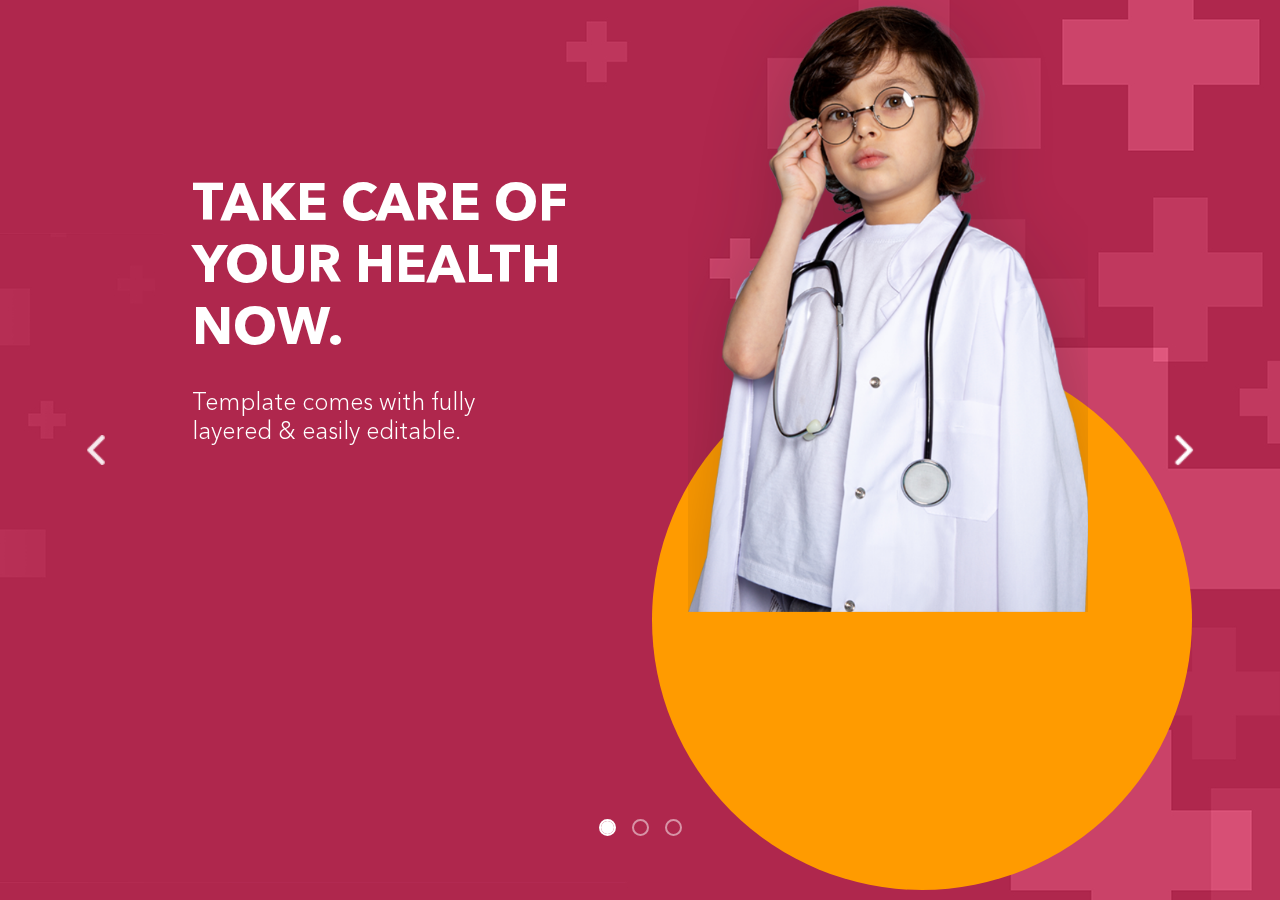
==== index.html @ 5520e16a "medicare" ====
<!DOCTYPE html>
<html lang="zxx">
<head>

    <!-- Meta tags -->
    <meta charset="UTF-8">
    <meta name="viewport" content="width=device-width, initial-scale=1">
    
    <!-- Title -->
    <title>MediCare - Responsive Medical Center Bootstrap Slider</title>
    
    <!-- Stylesheets -->
    <link rel="stylesheet" href="src/assets/css/bootstrap.min.css">
    <link rel="stylesheet" href="src/assets/css/style.css">

    <!-- Google Font -->
    <link href="https://fonts.googleapis.com/css2?family=Montserrat:wght@300,400,600,700&display=swap" rel="stylesheet">
    
</head>
<body>

<div id="myCarousel" class="carousel slide carousel-fade mb-6" data-bs-ride="carousel" data-bs-theme="light">
    <div class="carousel-inner">
        
        <!-- Carousel Item 1 -->
        <div class="carousel-item bg-1 active">
            <div class="container">
                <div class="carousel-caption">
                    <div class="row flex align-items-center">
                        <div class="col-md-6">

                            <!-- Carousel Content -->
                            <div class="fadeUp fade-slow text-start d-none d-md-block">
                                <h4 class="item_name">Take Care of Your Health Now.</h4>
                                <p class="item_info">Template comes with fully layered & easily editable.</p>
                            </div>
                        </div>
                        <div class="col-md-6">

                            <!-- Carousel Image -->
                            <div class="zoomIn">
                                <div class="circle zoomIn"></div>
                            </div>
                            <div class="fadeIn text-right slide-img-1">
                                <img src="src/assets/img/MediCare-Slider-1.png" alt="medicare-1" class="item_img">
                            </div>
                        </div>
                    </div>
                </div>
            </div>
        </div>

        <!-- Carousel Item 2 -->
        <div class="carousel-item bg-2">
            <div class="container">
                <div class="carousel-caption">
                    <div class="row flex align-items-center">
                        <div class="col-md-6">

                            <!-- Carousel Content -->
                            <div class="fadeUp fade-slow text-start d-none d-md-block">
                                <h4 class="item_name">Take Care of Your Health Now.</h4>
                                <p class="item_info">Template comes with fully layered & easily editable.</p>
                            </div>
                        </div>
                        <div class="col-md-6">

                            <!-- Carousel Image -->
                            <div class="zoomIn">
                                <div class="circle"></div>
                            </div>
                            <div class="fadeIn text-right slide-img-2">
                                <img src="src/assets/img/MediCare-Slider-2.png" alt="medicare-2" class="item_img">
                            </div>
                        </div>
                    </div>
                </div>
            </div>
        </div>

        <!-- Carousel Item 3 -->
        <div class="carousel-item bg-3">
            <div class="container">
                <div class="carousel-caption">
                    <div class="row flex align-items-center">
                        <div class="col-md-6">

                            <!-- Carousel Content -->
                            <div class="fadeUp fade-slow text-start d-none d-md-block">
                                <h4 class="item_name">Take Care of Your Health Now.</h4>
                                <p class="item_info">Template comes with fully layered & easily editable.</p>
                            </div>
                        </div>
                        <div class="col-md-6">

                            <!-- Carousel Image -->
                            <div class="zoomIn">
                                <div class="circle"></div>
                            </div>
                            <div class="fadeIn text-right slide-img-3">
                                <img src="src/assets/img/MediCare-Slider-3.png" alt="medicare-3" class="item_img">
                            </div>
                        </div>
                    </div>
                </div>
            </div>
        </div>
    </div>

    <!-- Carousel Control Left -->
    <button class="carousel-control-prev" type="button" data-bs-target="#myCarousel" data-bs-slide="prev">
        <img src="src/assets/img/left-arrow.png" alt="control-prev">
    </button>

    <!-- Carousel Control Right -->
    <button class="carousel-control-next" type="button" data-bs-target="#myCarousel" data-bs-slide="next">
        <img src="src/assets/img/right-arrow.png" alt="control-next">
    </button>


    <!-- Carousel Indicators -->
    <div class="carousel-indicators">

        <!-- Carousel Indicator 1 -->
        <button type="button" data-bs-target="#myCarousel" data-bs-slide-to="0" class="active" aria-current="true" aria-label="Slide 1"></button>

        <!-- Carousel Indicator 2 -->
        <button type="button" data-bs-target="#myCarousel" data-bs-slide-to="1" aria-label="Slide 2"></button>

        <!-- Carousel Indicator 3 -->
        <button type="button" data-bs-target="#myCarousel" data-bs-slide-to="2" aria-label="Slide 3"></button>
    </div>
</div>

<!-- JavaScript -->
<script src="src/assets/js/bootstrap.bundle.min.js"></script>

</body>
</html>
---- src/assets/css/style.css ----
/* 
    Template Name: MediCare
    Template URI: https://medicare.netlify.app/
    Author: Alissio
    File Description: Main Css file of the template
	Version: 1.0.0
*/

/*-----------------------------------------------------------------------------------

    CSS INDEX
    ===================

    1. - FONTS

    2. - Global

    3. - CUSTOMIZE THE CAROUSEL

    4. - RESPONSIVE

-----------------------------------------------------------------------------------*/



/* 1. - FONTS
-------------------------------------------------- */

@font-face {
    font-family: 'AvenirNext';
    src: url('../fonts/AvenirNext-Light/AvenirNext-Light.eot');
    src: url('../fonts/AvenirNext-Light/AvenirNext-Light.eot?#iefix') format('embedded-opentype'),
        url('../fonts/AvenirNext-Light/AvenirNext-Light.woff2') format('woff2'),
        url('../fonts/AvenirNext-Light/AvenirNext-Light.woff') format('woff'),
        url('../fonts/AvenirNext-Light/AvenirNext-Light.ttf') format('truetype'),
        url('../fonts/AvenirNext-Light/AvenirNext-Light.svg#AvenirNext-Light') format('svg');
    font-weight: 300;
    font-style: normal;
    font-display: swap;
}

@font-face {
    font-family: 'AvenirNext';
    src: url('../fonts/AvenirNext-Regular/AvenirNext-Regular.eot');
    src: url('../fonts/AvenirNext-Regular/AvenirNext-Regular.eot?#iefix') format('embedded-opentype'),
        url('../fonts/AvenirNext-Regular/AvenirNext-Regular.woff2') format('woff2'),
        url('../fonts/AvenirNext-Regular/AvenirNext-Regular.woff') format('woff'),
        url('../fonts/AvenirNext-Regular/AvenirNext-Regular.ttf') format('truetype'),
        url('../fonts/AvenirNext-Regular/AvenirNext-Regular.svg#AvenirNext-Regular') format('svg');
    font-weight: normal;
    font-style: normal;
    font-display: swap;
}

@font-face {
    font-family: 'AvenirNext';
    src: url('../fonts/AvenirNext-Bold/AvenirNext-Bold.eot');
    src: url('../fonts/AvenirNext-Bold/AvenirNext-Bold.eot?#iefix') format('embedded-opentype'),
        url('../fonts/AvenirNext-Bold/AvenirNext-Bold.woff2') format('woff2'),
        url('../fonts/AvenirNext-Bold/AvenirNext-Bold.woff') format('woff'),
        url('../fonts/AvenirNext-Bold/AvenirNext-Bold.ttf') format('truetype'),
        url('../fonts/AvenirNext-Bold/AvenirNext-Bold.svg#AvenirNext-Bold') format('svg');
    font-weight: bold;
    font-style: normal;
    font-display: swap;
}





/* 2. - Global
-------------------------------------------------- */

* {
    outline: 0 !important;
    font-weight: 300;
}

body {
    overflow-x: hidden;
    -webkit-font-smoothing: antialiased;
    -moz-osx-font-smoothing: grayscale;  
    font-family: 'AvenirNext';
    font-weight: 400;  
}

a,
button {
    outline: 0 !important;
}

a,
a:hover,
a:focus {
    text-decoration: none;
}

.text-right {
    text-align: right;
}


/* 3. - CUSTOMIZE THE CAROUSEL
-------------------------------------------------- */

.carousel-item {
    background-repeat: no-repeat;
    background-position: top center;
    background-size: cover;
}

.carousel-indicators {
    bottom: 48px;
}

.carousel-control {
    z-index: 1;
    background: none;
    opacity: .9;
    width: auto;
}

.carousel-control-next, 
.carousel-control-prev {
    opacity: 1;
}

.carousel-control-next img, 
.carousel-control-prev img {
    width: 30px;
    height: 30px;
}

.carousel-inner .carousel-item {
    min-height: 100vh;
    background-position: center;
    background-size: cover;
    -webkit-transition-duration: .3s;
         -o-transition-duration: .3s;
            transition-duration: .3s;
}

.carousel-caption {
    margin: 0;
    bottom: 0;
    text-shadow: none;
    padding: 0;
    height: 100%; 
}

.carousel-caption h1 {
    color: #ffffff;
    font-size: 76px;
    border-left: 1px solid #56b3a5;
    border-right: 1px solid #56b3a5;
    display: inline-block;
    padding: 20px 80px;
    position: relative;
    margin-bottom: 50px;
}

.item_name {
    font-size: 52px;
    font-weight: bold;
    line-height: normal;
    padding-bottom: 10px;
    margin-bottom: 15px;
    text-transform: uppercase;
}

.item_img {
    max-width: 100%; 
    width: 400px;  
}

.slide-img-1 {
    height: 620px;
    overflow: hidden;
}

.slide-img-2 {
    height: 620px;
    overflow: hidden;
}

.slide-img-2 img {
    width: 450px;
}

.slide-img-3 {
    height: 670px;
    overflow: hidden;
}

.bg-1 {
    background-image: url('../img/bg-1.jpg')
}

.bg-2 {
    background-image: url('../img/bg-2.jpg')
}

.bg-3 {
    background-image: url('../img/bg-3.jpg')
}

.carousel-caption h1 .border-top:before,
.carousel-caption h1 .border-top:after,
.carousel-caption h1 .border-bottom:before,
.carousel-caption h1 .border-bottom:after {
    content: '';
    position: absolute;
    width: 7%;
    height: 1px;
    background-color: #56b3a5;
}

.carousel-caption h1 .border-top:before {
    top: 0px;
    left: 0px;
}

.carousel-caption h1 .border-top:after {
    top: 0px;
    right: 0px;
}

.carousel-caption h1 .border-bottom:after {
    bottom: 0px;
    right: 0px;
}

.carousel-caption h1 .border-bottom:before {
    bottom: 0px;
    left: 0px;
}

.carousel-caption p {
    color: #fff;
    font-size: 24px;
    line-height: normal;
    margin-bottom: 0;
    max-width: 80%;
}

.carousel-caption .fadeUp,
.carousel-caption .fadeUpSlow {
    opacity: 0;
    transform: translate3d(0,100px,0);
    -webkit-transition: all 1s cubic-bezier(.175,.885,.32,1.275);
    -o-transition: all 1s cubic-bezier(.175,.885,.32,1.275);
    transition: all 1s cubic-bezier(.175,.885,.32,1.275)
}

.carousel-inner .carousel-item.active .carousel-caption .fadeUp {
    -webkit-transform: translateZ(0);
        -ms-transform: translateZ(0);
            transform: translateZ(0);
    opacity: 1;
}

.carousel-caption .fadeIn {
    opacity: 0;
    -webkit-transform: translateY(0%);
        -ms-transform: translateY(0%);
            transform: translateY(0%);
    -webkit-transition: all 1s cubic-bezier(.175,.885,.32,1.275);
    -o-transition: all 1s cubic-bezier(.175,.885,.32,1.275);
    transition: all 1s cubic-bezier(.175,.885,.32,1.275)
}

.carousel-inner .carousel-item.active .carousel-caption .fadeIn {
    opacity: 1;
}

.carousel-caption .zoomIn .circle {
    opacity: 0;
    transform: scale(.1);
    -webkit-transition: all 1s cubic-bezier(.175,.885,.32,1.275);
    -o-transition: all 1s cubic-bezier(.175,.885,.32,1.275);
    transition: all 1s cubic-bezier(.175,.885,.32,1.275)
}

.carousel-inner .carousel-item.active .carousel-caption .zoomIn .circle {
    transform: translateZ(0) scale(1);
    opacity: 1;
}

.carousel-caption .fade-slow {
    -webkit-transition-delay: .4s;
         -o-transition-delay: .4s;
            transition-delay: .4s;
}

.carousel-indicators button[data-bs-target],
.carousel-indicators button[data-bs-target].active {
    width: 13px;
    height: 13px;
    border-width: 2px;
    border-color: #fff;
    margin: 0 8px;
    background-color: transparent;
    border: 2px solid #fff;
    border-radius: 10px;
}

.carousel-indicators button[data-bs-target].active {
    background-color: #fff;
}

.circle {
    width: 540px;
    min-width: 540px;
    height: 540px;
    border-radius: 50%;
    background-color: #ff9b00;
    position: absolute;
    bottom: 10px;
}

.animate-bounce {
    -webkit-animation: bounce 1s infinite;
            animation: bounce 1s infinite;
}

/* .animate-shadow {
    -webkit-animation: shadow 1s infinite;
            animation: shadow 1s infinite;
} */

/* @keyframes shadow {
    0%,to {
        -webkit-transform: scale(.8);
                transform: scale(.8);
        -webkit-animation-timing-function: cubic-bezier(.8,0,1,1);
                animation-timing-function: cubic-bezier(.8,0,1,1)
    }

    50% {
        -webkit-transform: none;
                transform: none;
        -webkit-animation-timing-function: cubic-bezier(0,0,.2,1);
                animation-timing-function: cubic-bezier(0,0,.2,1)
    }
} */


/* 4. - RESPONSIVE
-------------------------------------------------- */

@media only screen and (max-width: 1160px) {
    .carousel-caption {
        left: 12%;
        right: 12%;
    }
}

@media only screen and (max-width: 992px) {
    .item_name {
        font-size: 38px;
    }
    .carousel-caption p {
        width: 90%;
    }
}

@media only screen and (max-width: 768px) {
    .carousel-caption {
        padding: 0 1rem;
    }
}
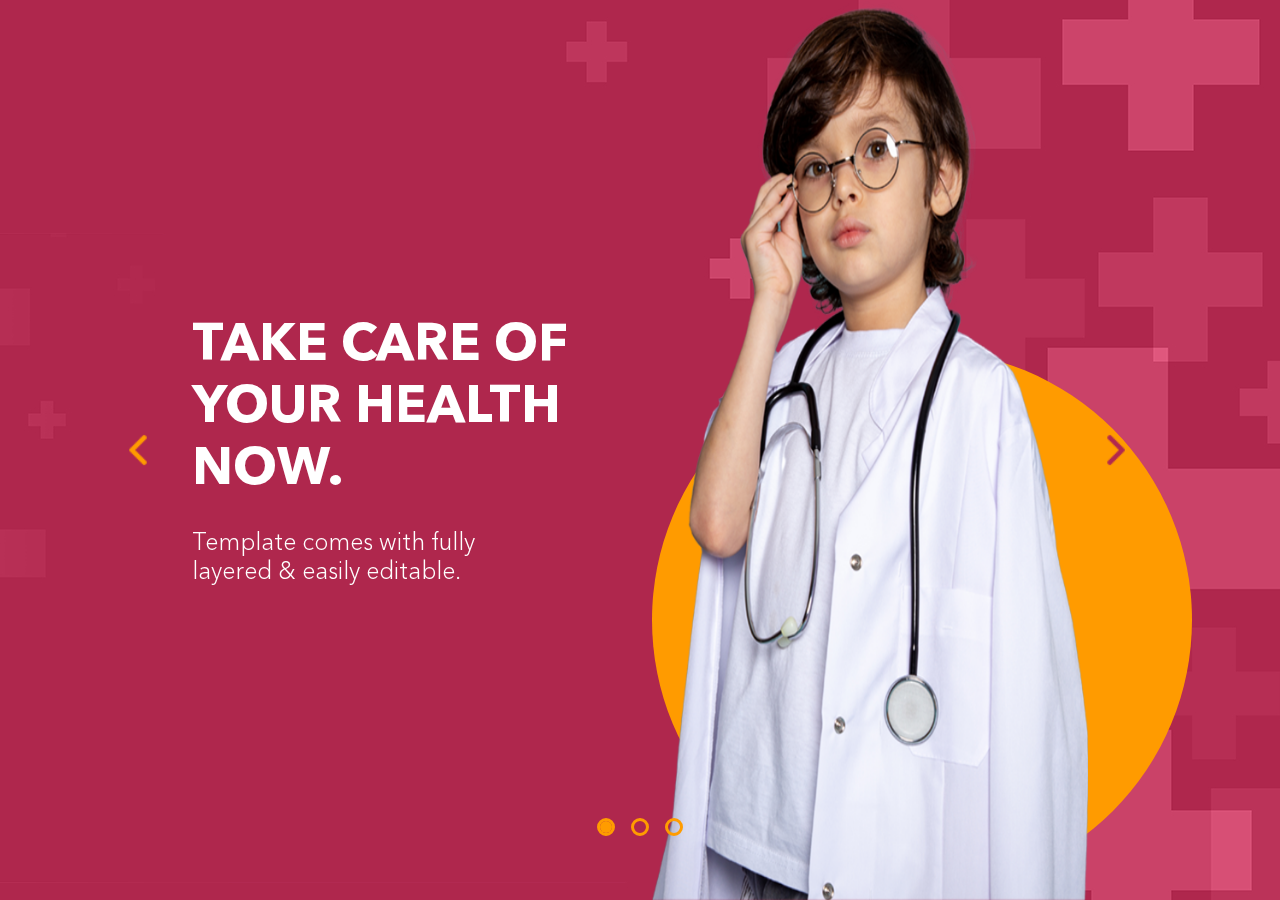
==== commit 4d1afd9f: "fixed slider" ====
--- a/index.html
+++ b/index.html
@@ -26,7 +26,7 @@
         <div class="carousel-item bg-1 active">
             <div class="container">
                 <div class="carousel-caption">
-                    <div class="row flex align-items-center">
+                    <div class="row flex align-items-center h-100">
                         <div class="col-md-6">
 
                             <!-- Carousel Content -->
@@ -35,13 +35,13 @@
                                 <p class="item_info">Template comes with fully layered & easily editable.</p>
                             </div>
                         </div>
-                        <div class="col-md-6">
+                        <div class="col-md-6 position-relative h-100">
 
                             <!-- Carousel Image -->
                             <div class="zoomIn">
                                 <div class="circle zoomIn"></div>
                             </div>
-                            <div class="fadeIn text-right slide-img-1">
+                            <div class="fadeIn text-right slide-img">
                                 <img src="src/assets/img/MediCare-Slider-1.png" alt="medicare-1" class="item_img">
                             </div>
                         </div>
@@ -54,7 +54,7 @@
         <div class="carousel-item bg-2">
             <div class="container">
                 <div class="carousel-caption">
-                    <div class="row flex align-items-center">
+                    <div class="row flex align-items-center h-100">
                         <div class="col-md-6">
 
                             <!-- Carousel Content -->
@@ -63,13 +63,13 @@
                                 <p class="item_info">Template comes with fully layered & easily editable.</p>
                             </div>
                         </div>
-                        <div class="col-md-6">
+                        <div class="col-md-6 position-relative h-100">
 
                             <!-- Carousel Image -->
                             <div class="zoomIn">
                                 <div class="circle"></div>
                             </div>
-                            <div class="fadeIn text-right slide-img-2">
+                            <div class="fadeIn text-right slide-img">
                                 <img src="src/assets/img/MediCare-Slider-2.png" alt="medicare-2" class="item_img">
                             </div>
                         </div>
@@ -82,7 +82,7 @@
         <div class="carousel-item bg-3">
             <div class="container">
                 <div class="carousel-caption">
-                    <div class="row flex align-items-center">
+                    <div class="row flex align-items-center h-100">
                         <div class="col-md-6">
 
                             <!-- Carousel Content -->
@@ -91,13 +91,13 @@
                                 <p class="item_info">Template comes with fully layered & easily editable.</p>
                             </div>
                         </div>
-                        <div class="col-md-6">
+                        <div class="col-md-6 position-relative h-100">
 
                             <!-- Carousel Image -->
                             <div class="zoomIn">
                                 <div class="circle"></div>
                             </div>
-                            <div class="fadeIn text-right slide-img-3">
+                            <div class="fadeIn text-right slide-img">
                                 <img src="src/assets/img/MediCare-Slider-3.png" alt="medicare-3" class="item_img">
                             </div>
                         </div>
--- a/src/assets/css/style.css
+++ b/src/assets/css/style.css
@@ -160,6 +160,19 @@
     margin-bottom: 50px;
 }
 
+.carousel-control-next, 
+.carousel-control-prev {
+    width: 20px;
+}
+
+.carousel-control-next {
+    right: 12%;
+} 
+
+.carousel-control-prev {
+    left: 10%;
+}
+
 .item_name {
     font-size: 52px;
     font-weight: bold;
@@ -171,26 +184,15 @@
 
 .item_img {
     max-width: 100%; 
-    width: 400px;  
-}
-
-.slide-img-1 {
-    height: 620px;
+    height: inherit;
+}
+
+.slide-img {
+    height: 100%;
     overflow: hidden;
-}
-
-.slide-img-2 {
-    height: 620px;
-    overflow: hidden;
-}
-
-.slide-img-2 img {
-    width: 450px;
-}
-
-.slide-img-3 {
-    height: 670px;
-    overflow: hidden;
+    display: flex;
+    align-items: center;
+    justify-content: flex-end;
 }
 
 .bg-1 {
@@ -295,18 +297,18 @@
 
 .carousel-indicators button[data-bs-target],
 .carousel-indicators button[data-bs-target].active {
-    width: 13px;
-    height: 13px;
+    width: 12px;
+    height: 12px;
     border-width: 2px;
-    border-color: #fff;
     margin: 0 8px;
     background-color: transparent;
-    border: 2px solid #fff;
+    border: 3px solid #ff9c00;
     border-radius: 10px;
+    opacity: 1;
 }
 
 .carousel-indicators button[data-bs-target].active {
-    background-color: #fff;
+    background-color: #ff9c00;
 }
 
 .circle {
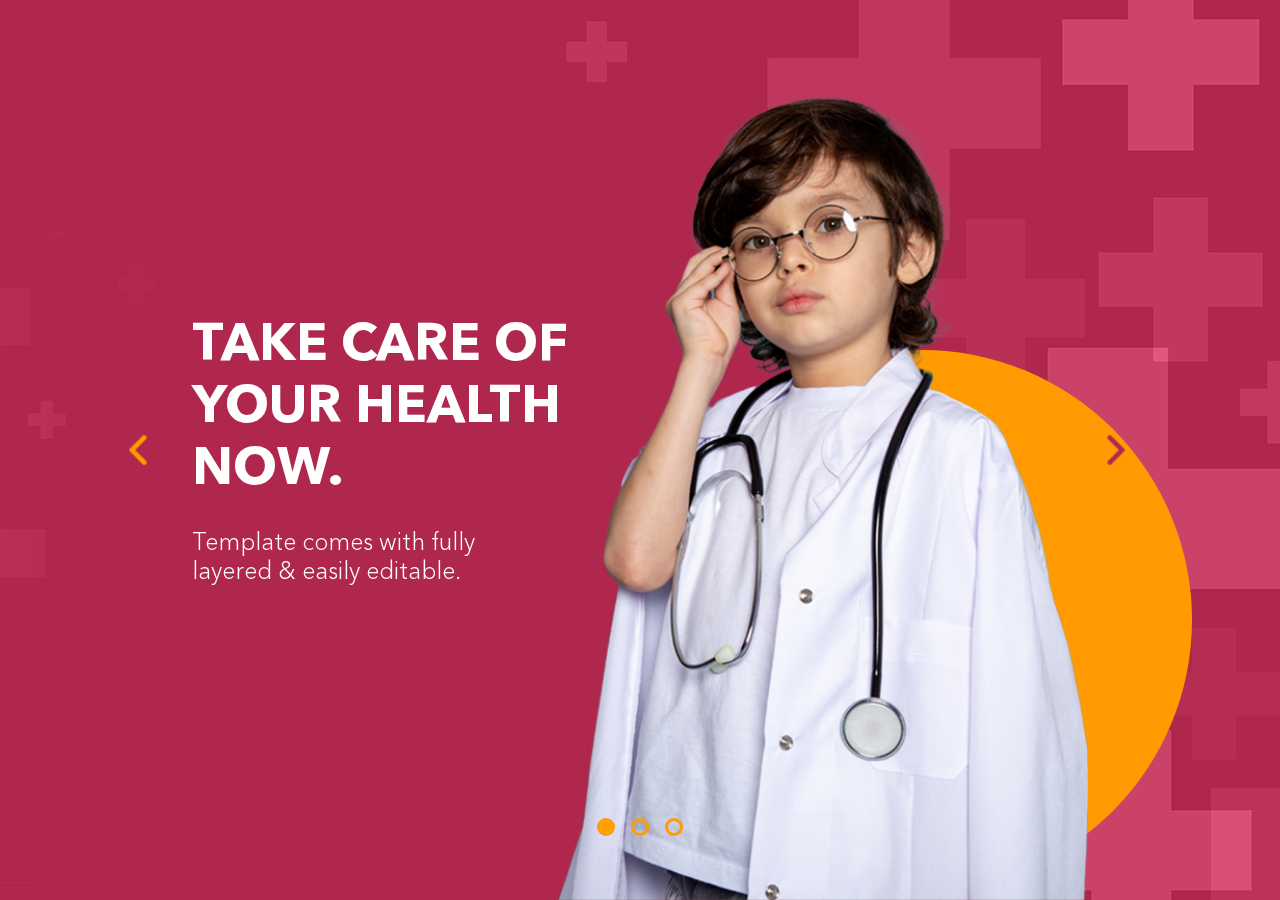
==== commit 21f34147: "description" ====
--- a/index.html
+++ b/index.html
@@ -11,6 +11,8 @@
     
     <!-- Stylesheets -->
     <link rel="stylesheet" href="src/assets/css/bootstrap.min.css">
+
+    <!-- Custom CSS -->
     <link rel="stylesheet" href="src/assets/css/style.css">
 
     <!-- Google Font -->
@@ -27,7 +29,7 @@
             <div class="container">
                 <div class="carousel-caption">
                     <div class="row flex align-items-center h-100">
-                        <div class="col-md-6">
+                        <div class="col-md-5 col-lg-6">
 
                             <!-- Carousel Content -->
                             <div class="fadeUp fade-slow text-start d-none d-md-block">
@@ -35,7 +37,7 @@
                                 <p class="item_info">Template comes with fully layered & easily editable.</p>
                             </div>
                         </div>
-                        <div class="col-md-6 position-relative h-100">
+                        <div class="col-md-7 col-lg-6 position-relative h-100">
 
                             <!-- Carousel Image -->
                             <div class="zoomIn">
@@ -55,7 +57,7 @@
             <div class="container">
                 <div class="carousel-caption">
                     <div class="row flex align-items-center h-100">
-                        <div class="col-md-6">
+                        <div class="col-md-5 col-lg-6">
 
                             <!-- Carousel Content -->
                             <div class="fadeUp fade-slow text-start d-none d-md-block">
@@ -63,7 +65,7 @@
                                 <p class="item_info">Template comes with fully layered & easily editable.</p>
                             </div>
                         </div>
-                        <div class="col-md-6 position-relative h-100">
+                        <div class="col-md-7 col-lg-6 position-relative h-100">
 
                             <!-- Carousel Image -->
                             <div class="zoomIn">
@@ -83,7 +85,7 @@
             <div class="container">
                 <div class="carousel-caption">
                     <div class="row flex align-items-center h-100">
-                        <div class="col-md-6">
+                        <div class="col-md-5 col-lg-6">
 
                             <!-- Carousel Content -->
                             <div class="fadeUp fade-slow text-start d-none d-md-block">
@@ -91,7 +93,7 @@
                                 <p class="item_info">Template comes with fully layered & easily editable.</p>
                             </div>
                         </div>
-                        <div class="col-md-6 position-relative h-100">
+                        <div class="col-md-7 col-lg-6 position-relative h-100">
 
                             <!-- Carousel Image -->
                             <div class="zoomIn">
--- a/src/assets/css/style.css
+++ b/src/assets/css/style.css
@@ -67,8 +67,6 @@
 
 
 
-
-
 /* 2. - Global
 -------------------------------------------------- */
 
@@ -183,15 +181,19 @@
 }
 
 .item_img {
-    max-width: 100%; 
-    height: inherit;
+    height: 90%;
 }
 
 .slide-img {
     height: 100%;
-    overflow: hidden;
+    display: -webkit-box;
+    display: -ms-flexbox;
     display: flex;
-    align-items: center;
+    -webkit-box-align: end;
+    -ms-flex-align: end;
+    align-items: flex-end;
+    -webkit-box-pack: end;
+    -ms-flex-pack: end;
     justify-content: flex-end;
 }
 
@@ -205,37 +207,6 @@
 
 .bg-3 {
     background-image: url('../img/bg-3.jpg')
-}
-
-.carousel-caption h1 .border-top:before,
-.carousel-caption h1 .border-top:after,
-.carousel-caption h1 .border-bottom:before,
-.carousel-caption h1 .border-bottom:after {
-    content: '';
-    position: absolute;
-    width: 7%;
-    height: 1px;
-    background-color: #56b3a5;
-}
-
-.carousel-caption h1 .border-top:before {
-    top: 0px;
-    left: 0px;
-}
-
-.carousel-caption h1 .border-top:after {
-    top: 0px;
-    right: 0px;
-}
-
-.carousel-caption h1 .border-bottom:after {
-    bottom: 0px;
-    right: 0px;
-}
-
-.carousel-caption h1 .border-bottom:before {
-    bottom: 0px;
-    left: 0px;
 }
 
 .carousel-caption p {
@@ -249,7 +220,8 @@
 .carousel-caption .fadeUp,
 .carousel-caption .fadeUpSlow {
     opacity: 0;
-    transform: translate3d(0,100px,0);
+    -webkit-transform: translate3d(0,100px,0);
+            transform: translate3d(0,100px,0);
     -webkit-transition: all 1s cubic-bezier(.175,.885,.32,1.275);
     -o-transition: all 1s cubic-bezier(.175,.885,.32,1.275);
     transition: all 1s cubic-bezier(.175,.885,.32,1.275)
@@ -278,14 +250,17 @@
 
 .carousel-caption .zoomIn .circle {
     opacity: 0;
-    transform: scale(.1);
+    -webkit-transform: scale(.1);
+    -ms-transform: scale(.1);
+        transform: scale(.1);
     -webkit-transition: all 1s cubic-bezier(.175,.885,.32,1.275);
     -o-transition: all 1s cubic-bezier(.175,.885,.32,1.275);
     transition: all 1s cubic-bezier(.175,.885,.32,1.275)
 }
 
 .carousel-inner .carousel-item.active .carousel-caption .zoomIn .circle {
-    transform: translateZ(0) scale(1);
+    -webkit-transform: translateZ(0) scale(1);
+            transform: translateZ(0) scale(1);
     opacity: 1;
 }
 
@@ -321,44 +296,25 @@
     bottom: 10px;
 }
 
-.animate-bounce {
-    -webkit-animation: bounce 1s infinite;
-            animation: bounce 1s infinite;
-}
-
-/* .animate-shadow {
-    -webkit-animation: shadow 1s infinite;
-            animation: shadow 1s infinite;
-} */
-
-/* @keyframes shadow {
-    0%,to {
-        -webkit-transform: scale(.8);
-                transform: scale(.8);
-        -webkit-animation-timing-function: cubic-bezier(.8,0,1,1);
-                animation-timing-function: cubic-bezier(.8,0,1,1)
-    }
-
-    50% {
-        -webkit-transform: none;
-                transform: none;
-        -webkit-animation-timing-function: cubic-bezier(0,0,.2,1);
-                animation-timing-function: cubic-bezier(0,0,.2,1)
-    }
-} */
 
 
 /* 4. - RESPONSIVE
 -------------------------------------------------- */
 
-@media only screen and (max-width: 1160px) {
+@media only screen and (max-width: 1159.98px) {
     .carousel-caption {
         left: 12%;
         right: 12%;
     }
-}
-
-@media only screen and (max-width: 992px) {
+    .carousel-control-next {
+        right: 10%;
+    } 
+    .carousel-control-prev {
+        left: 7%;
+    }
+}
+
+@media only screen and (max-width: 991.98px) {
     .item_name {
         font-size: 38px;
     }
@@ -367,8 +323,25 @@
     }
 }
 
-@media only screen and (max-width: 768px) {
+@media only screen and (max-width: 767.98px) {
     .carousel-caption {
         padding: 0 1rem;
     }
+    .slide-img {
+        justify-content: center;
+    }
+    .carousel-control-next {
+        right: 18%;
+    } 
+}
+
+@media only screen and (max-width: 654.98px) {
+    .carousel-control-next {
+        right: 11%;
+    } 
+    .circle {
+        width: 500px;
+        min-width: 500px;
+        height: 500px;
+    }
 }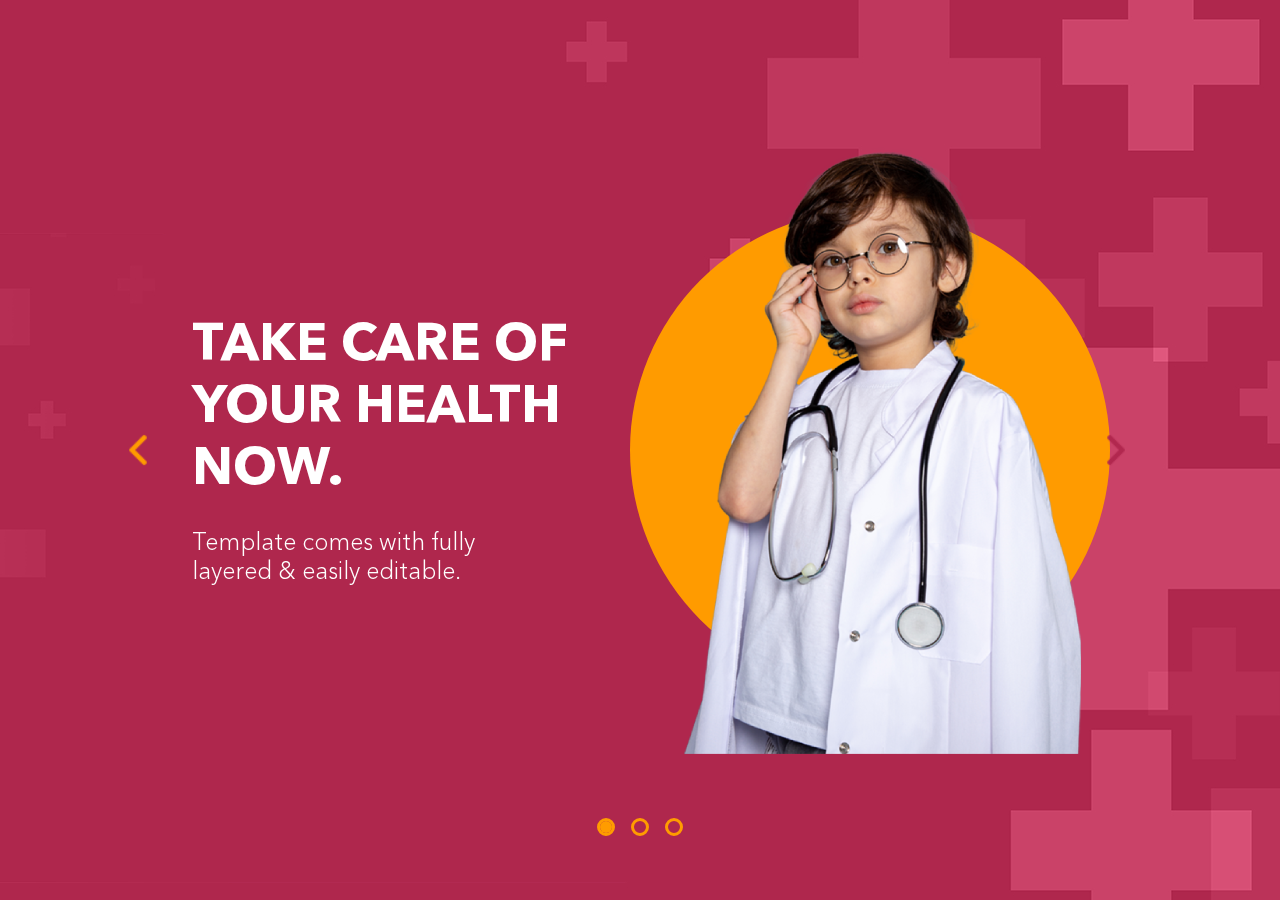
==== commit b10c987e: "resp" ====
--- a/index.html
+++ b/index.html
@@ -40,10 +40,10 @@
                         <div class="col-md-7 col-lg-6 position-relative h-100">
 
                             <!-- Carousel Image -->
-                            <div class="zoomIn">
+                            <div class="zoomIn h-100 w-100 d-flex align-items-center justify-content-center">
                                 <div class="circle zoomIn"></div>
                             </div>
-                            <div class="fadeIn text-right slide-img">
+                            <div class="fadeIn slide-img">
                                 <img src="src/assets/img/MediCare-Slider-1.png" alt="medicare-1" class="item_img">
                             </div>
                         </div>
@@ -51,7 +51,7 @@
                 </div>
             </div>
         </div>
-
+        
         <!-- Carousel Item 2 -->
         <div class="carousel-item bg-2">
             <div class="container">
@@ -68,10 +68,10 @@
                         <div class="col-md-7 col-lg-6 position-relative h-100">
 
                             <!-- Carousel Image -->
-                            <div class="zoomIn">
-                                <div class="circle"></div>
+                            <div class="zoomIn h-100 w-100 d-flex align-items-center justify-content-center">
+                                <div class="circle zoomIn"></div>
                             </div>
-                            <div class="fadeIn text-right slide-img">
+                            <div class="fadeIn slide-img">
                                 <img src="src/assets/img/MediCare-Slider-2.png" alt="medicare-2" class="item_img">
                             </div>
                         </div>
@@ -79,7 +79,7 @@
                 </div>
             </div>
         </div>
-
+        
         <!-- Carousel Item 3 -->
         <div class="carousel-item bg-3">
             <div class="container">
@@ -96,10 +96,10 @@
                         <div class="col-md-7 col-lg-6 position-relative h-100">
 
                             <!-- Carousel Image -->
-                            <div class="zoomIn">
-                                <div class="circle"></div>
+                            <div class="zoomIn h-100 w-100 d-flex align-items-center justify-content-center">
+                                <div class="circle zoomIn"></div>
                             </div>
-                            <div class="fadeIn text-right slide-img">
+                            <div class="fadeIn slide-img">
                                 <img src="src/assets/img/MediCare-Slider-3.png" alt="medicare-3" class="item_img">
                             </div>
                         </div>
@@ -107,6 +107,7 @@
                 </div>
             </div>
         </div>
+
     </div>
 
     <!-- Carousel Control Left -->
--- a/src/assets/css/style.css
+++ b/src/assets/css/style.css
@@ -181,20 +181,23 @@
 }
 
 .item_img {
-    height: 90%;
+    max-height: 100%;
 }
 
 .slide-img {
+    position: absolute;
+    bottom: 0;
     height: 100%;
+    width: 100%;
     display: -webkit-box;
     display: -ms-flexbox;
     display: flex;
-    -webkit-box-align: end;
-    -ms-flex-align: end;
-    align-items: flex-end;
-    -webkit-box-pack: end;
-    -ms-flex-pack: end;
-    justify-content: flex-end;
+    -webkit-box-align: center;
+    -ms-flex-align: center;
+    align-items: center;
+    -webkit-box-pack: center;
+    -ms-flex-pack: center;
+    justify-content: center;
 }
 
 .bg-1 {
@@ -287,13 +290,11 @@
 }
 
 .circle {
-    width: 540px;
-    min-width: 540px;
-    height: 540px;
+    width: 480px;
+    min-width: 480px;
+    height: 480px;
     border-radius: 50%;
     background-color: #ff9b00;
-    position: absolute;
-    bottom: 10px;
 }
 
 
@@ -312,6 +313,12 @@
     .carousel-control-prev {
         left: 7%;
     }
+
+    .circle {
+        width: 420px;
+        min-width: 420px;
+        height: 420px;
+    }
 }
 
 @media only screen and (max-width: 991.98px) {
@@ -340,8 +347,8 @@
         right: 11%;
     } 
     .circle {
-        width: 500px;
-        min-width: 500px;
-        height: 500px;
+        width: 400px;
+        min-width: 400px;
+        height: 400px;
     }
 }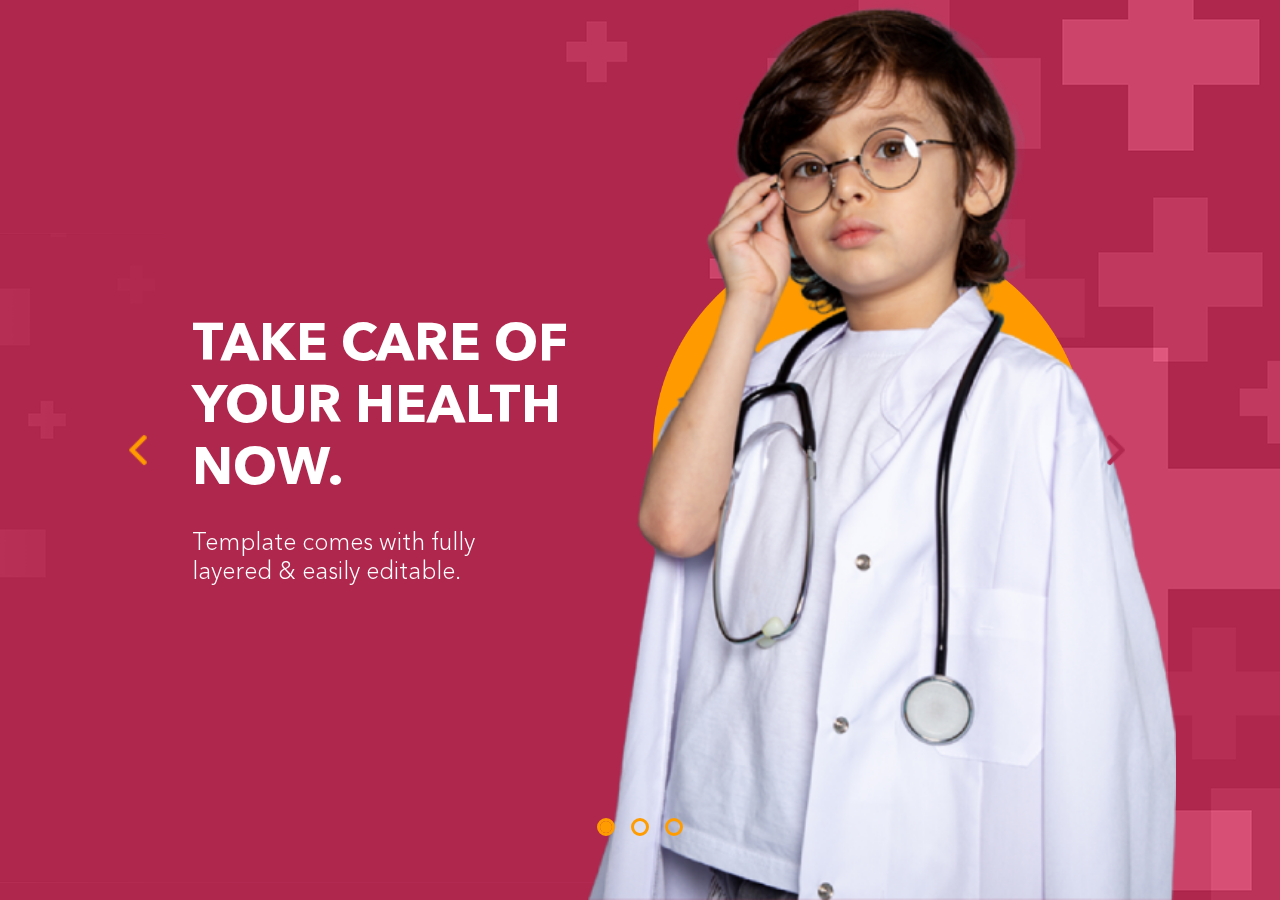
==== commit dea7edb3: "1900px media screen" ====
--- a/index.html
+++ b/index.html
@@ -41,7 +41,9 @@
 
                             <!-- Carousel Image -->
                             <div class="zoomIn h-100 w-100 d-flex align-items-center justify-content-center">
-                                <div class="circle zoomIn"></div>
+                                <div class="circle zoomIn">
+                                    <img src="src/assets/img/circle.png" alt="" class="w-100">
+                                </div>
                             </div>
                             <div class="fadeIn slide-img">
                                 <img src="src/assets/img/MediCare-Slider-1.png" alt="medicare-1" class="item_img">
@@ -69,7 +71,9 @@
 
                             <!-- Carousel Image -->
                             <div class="zoomIn h-100 w-100 d-flex align-items-center justify-content-center">
-                                <div class="circle zoomIn"></div>
+                                <div class="circle zoomIn">
+                                    <img src="src/assets/img/circle.png" alt="" class="w-100">
+                                </div>
                             </div>
                             <div class="fadeIn slide-img">
                                 <img src="src/assets/img/MediCare-Slider-2.png" alt="medicare-2" class="item_img">
@@ -97,7 +101,9 @@
 
                             <!-- Carousel Image -->
                             <div class="zoomIn h-100 w-100 d-flex align-items-center justify-content-center">
-                                <div class="circle zoomIn"></div>
+                                <div class="circle zoomIn">
+                                    <img src="src/assets/img/circle.png" alt="" class="w-100">
+                                </div>
                             </div>
                             <div class="fadeIn slide-img">
                                 <img src="src/assets/img/MediCare-Slider-3.png" alt="medicare-3" class="item_img">
--- a/src/assets/css/style.css
+++ b/src/assets/css/style.css
@@ -181,7 +181,8 @@
 }
 
 .item_img {
-    max-height: 100%;
+    /* max-height: 100%; */
+    height: 100%;
 }
 
 .slide-img {
@@ -289,13 +290,13 @@
     background-color: #ff9c00;
 }
 
-.circle {
+/* .circle {
     width: 480px;
     min-width: 480px;
     height: 480px;
     border-radius: 50%;
     background-color: #ff9b00;
-}
+} */
 
 
 
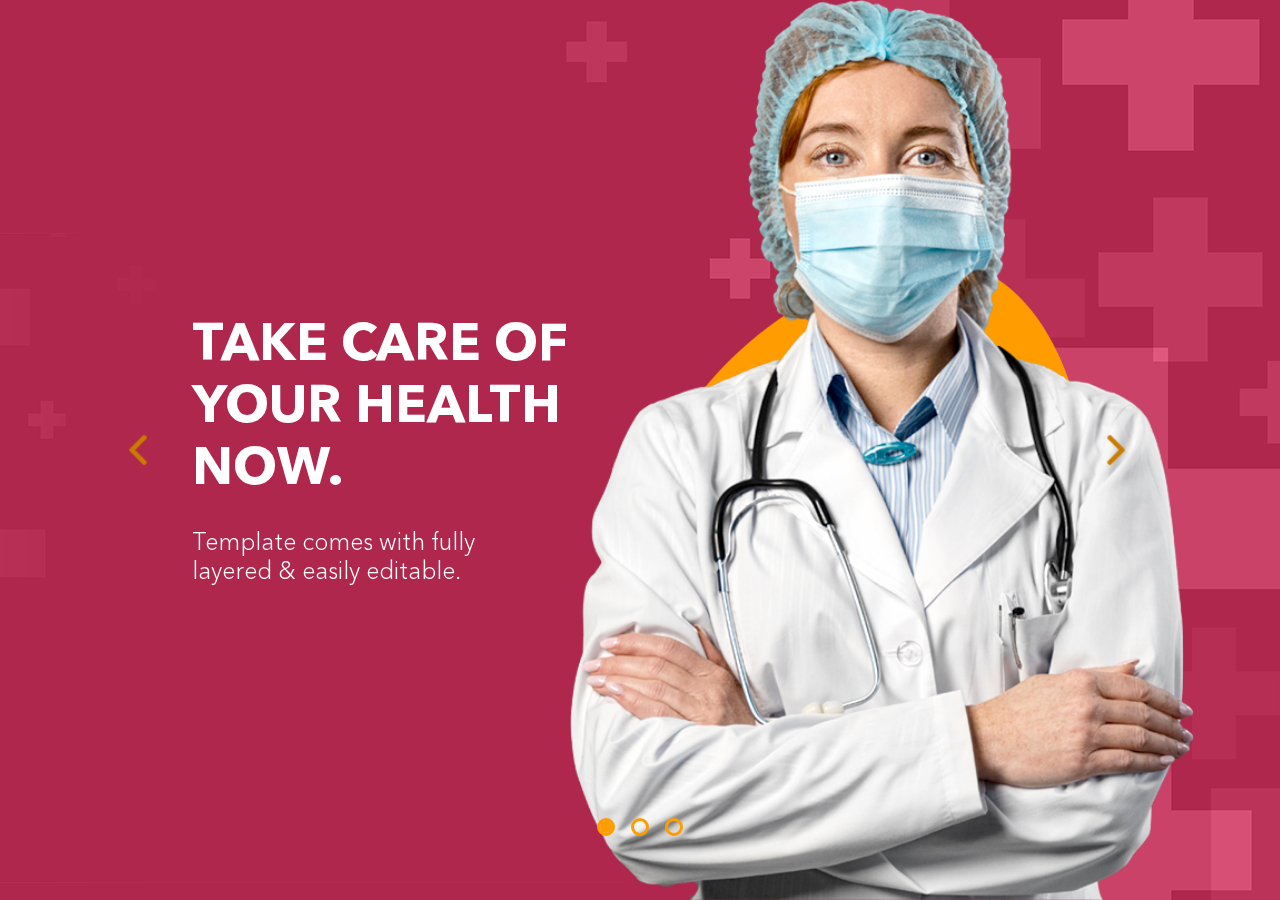
==== commit f933b5cb: "changed images and added animation to description" ====
--- a/index.html
+++ b/index.html
@@ -32,9 +32,9 @@
                         <div class="col-md-5 col-lg-6">
 
                             <!-- Carousel Content -->
-                            <div class="fadeUp fade-slow text-start d-none d-md-block">
-                                <h4 class="item_name">Take Care of Your Health Now.</h4>
-                                <p class="item_info">Template comes with fully layered & easily editable.</p>
+                            <div class="text-start d-none d-md-block position-relative z-1">
+                                <h4 class="item_name item_info fadeUp">Take Care of Your Health Now.</h4>
+                                <p class="item_info item_info fadeUp fade-slow duration-150">Template comes with fully layered & easily editable.</p>
                             </div>
                         </div>
                         <div class="col-md-7 col-lg-6 position-relative h-100">
@@ -42,7 +42,7 @@
                             <!-- Carousel Image -->
                             <div class="zoomIn h-100 w-100 d-flex align-items-center justify-content-center">
                                 <div class="circle zoomIn">
-                                    <img src="src/assets/img/circle.png" alt="" class="w-100">
+                                    <img src="src/assets/img/bg-figure.png" alt="" class="w-100">
                                 </div>
                             </div>
                             <div class="fadeIn slide-img">
@@ -62,9 +62,9 @@
                         <div class="col-md-5 col-lg-6">
 
                             <!-- Carousel Content -->
-                            <div class="fadeUp fade-slow text-start d-none d-md-block">
-                                <h4 class="item_name">Take Care of Your Health Now.</h4>
-                                <p class="item_info">Template comes with fully layered & easily editable.</p>
+                            <div class="text-start d-none d-md-block position-relative z-1">
+                                <h4 class="item_name item_info fadeUp">Take Care of Your Health Now.</h4>
+                                <p class="item_info item_info fadeUp fade-slow duration-150">Template comes with fully layered & easily editable.</p>
                             </div>
                         </div>
                         <div class="col-md-7 col-lg-6 position-relative h-100">
@@ -72,7 +72,7 @@
                             <!-- Carousel Image -->
                             <div class="zoomIn h-100 w-100 d-flex align-items-center justify-content-center">
                                 <div class="circle zoomIn">
-                                    <img src="src/assets/img/circle.png" alt="" class="w-100">
+                                    <img src="src/assets/img/bg-figure.png" alt="" class="w-100">
                                 </div>
                             </div>
                             <div class="fadeIn slide-img">
@@ -92,9 +92,9 @@
                         <div class="col-md-5 col-lg-6">
 
                             <!-- Carousel Content -->
-                            <div class="fadeUp fade-slow text-start d-none d-md-block">
-                                <h4 class="item_name">Take Care of Your Health Now.</h4>
-                                <p class="item_info">Template comes with fully layered & easily editable.</p>
+                            <div class="text-start d-none d-md-block position-relative z-1">
+                                <h4 class="item_name item_info fadeUp">Take Care of Your Health Now.</h4>
+                                <p class="item_info item_info fadeUp fade-slow duration-150">Template comes with fully layered & easily editable.</p>
                             </div>
                         </div>
                         <div class="col-md-7 col-lg-6 position-relative h-100">
@@ -102,7 +102,7 @@
                             <!-- Carousel Image -->
                             <div class="zoomIn h-100 w-100 d-flex align-items-center justify-content-center">
                                 <div class="circle zoomIn">
-                                    <img src="src/assets/img/circle.png" alt="" class="w-100">
+                                    <img src="src/assets/img/bg-figure.png" alt="" class="w-100">
                                 </div>
                             </div>
                             <div class="fadeIn slide-img">
--- a/src/assets/css/style.css
+++ b/src/assets/css/style.css
@@ -98,6 +98,10 @@
     text-align: right;
 }
 
+.z-1 {
+    z-index: 1;
+}
+
 
 /* 3. - CUSTOMIZE THE CAROUSEL
 -------------------------------------------------- */
@@ -178,10 +182,11 @@
     padding-bottom: 10px;
     margin-bottom: 15px;
     text-transform: uppercase;
+    z-index: 1;
+    position: relative;
 }
 
 .item_img {
-    /* max-height: 100%; */
     height: 100%;
 }
 
@@ -274,6 +279,10 @@
             transition-delay: .4s;
 }
 
+.duration-150 {
+    transition-duration: 1.5s !important;
+}
+
 .carousel-indicators button[data-bs-target],
 .carousel-indicators button[data-bs-target].active {
     width: 12px;
@@ -290,14 +299,6 @@
     background-color: #ff9c00;
 }
 
-/* .circle {
-    width: 480px;
-    min-width: 480px;
-    height: 480px;
-    border-radius: 50%;
-    background-color: #ff9b00;
-} */
-
 
 
 /* 4. - RESPONSIVE
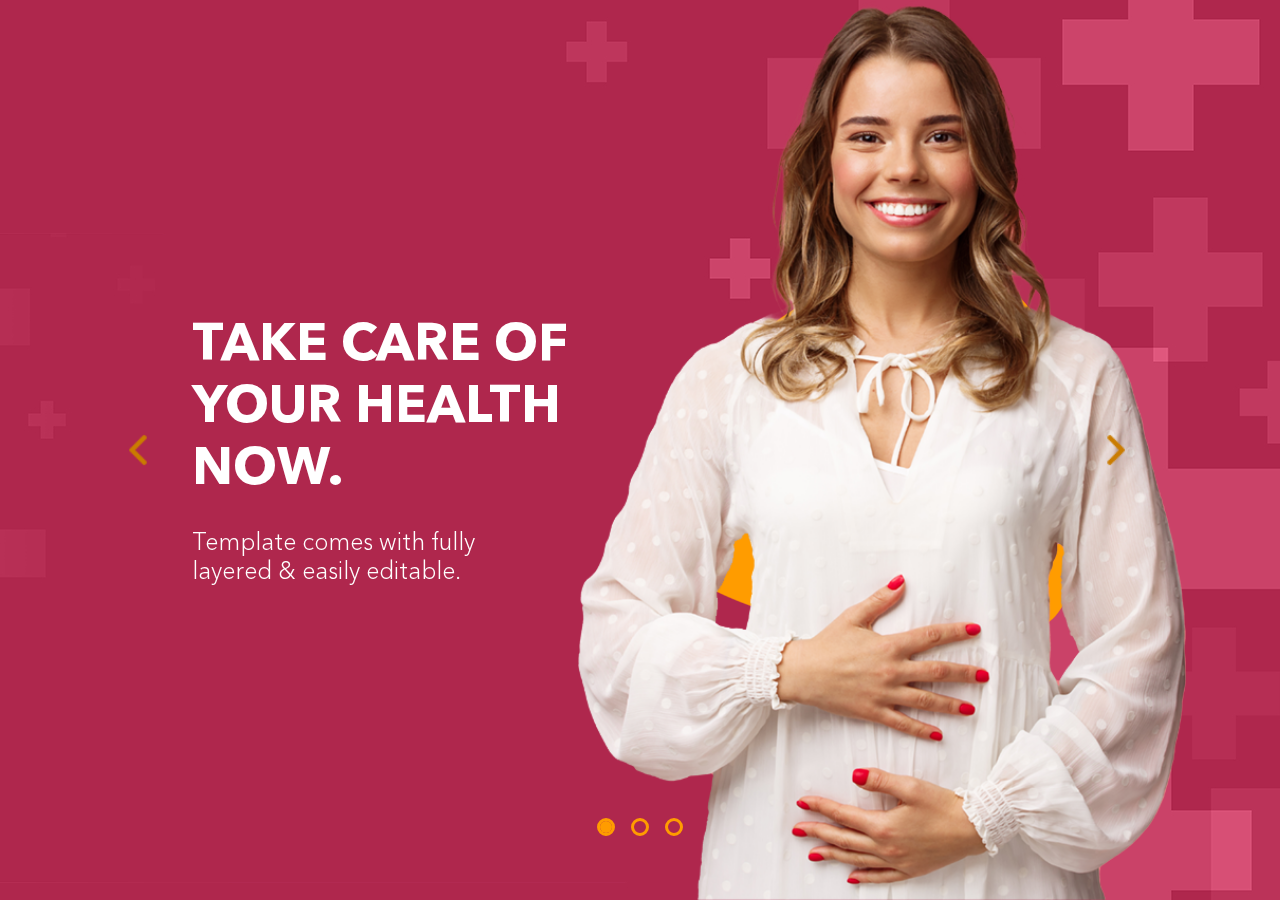
==== commit 13db9edf: "changed img" ====
--- a/index.html
+++ b/index.html
@@ -46,7 +46,7 @@
                                 </div>
                             </div>
                             <div class="fadeIn slide-img">
-                                <img src="src/assets/img/MediCare-Slider-1.png" alt="medicare-1" class="item_img">
+                                <img src="src/assets/img/MediCare-Slider-2.png" alt="medicare-1" class="item_img">
                             </div>
                         </div>
                     </div>
@@ -55,7 +55,7 @@
         </div>
         
         <!-- Carousel Item 2 -->
-        <div class="carousel-item bg-2">
+        <div class="carousel-item bg-3">
             <div class="container">
                 <div class="carousel-caption">
                     <div class="row flex align-items-center h-100">
@@ -76,7 +76,7 @@
                                 </div>
                             </div>
                             <div class="fadeIn slide-img">
-                                <img src="src/assets/img/MediCare-Slider-2.png" alt="medicare-2" class="item_img">
+                                <img src="src/assets/img/MediCare-Slider-1.png" alt="medicare-2" class="item_img">
                             </div>
                         </div>
                     </div>
@@ -85,7 +85,7 @@
         </div>
         
         <!-- Carousel Item 3 -->
-        <div class="carousel-item bg-3">
+        <div class="carousel-item bg-2">
             <div class="container">
                 <div class="carousel-caption">
                     <div class="row flex align-items-center h-100">
